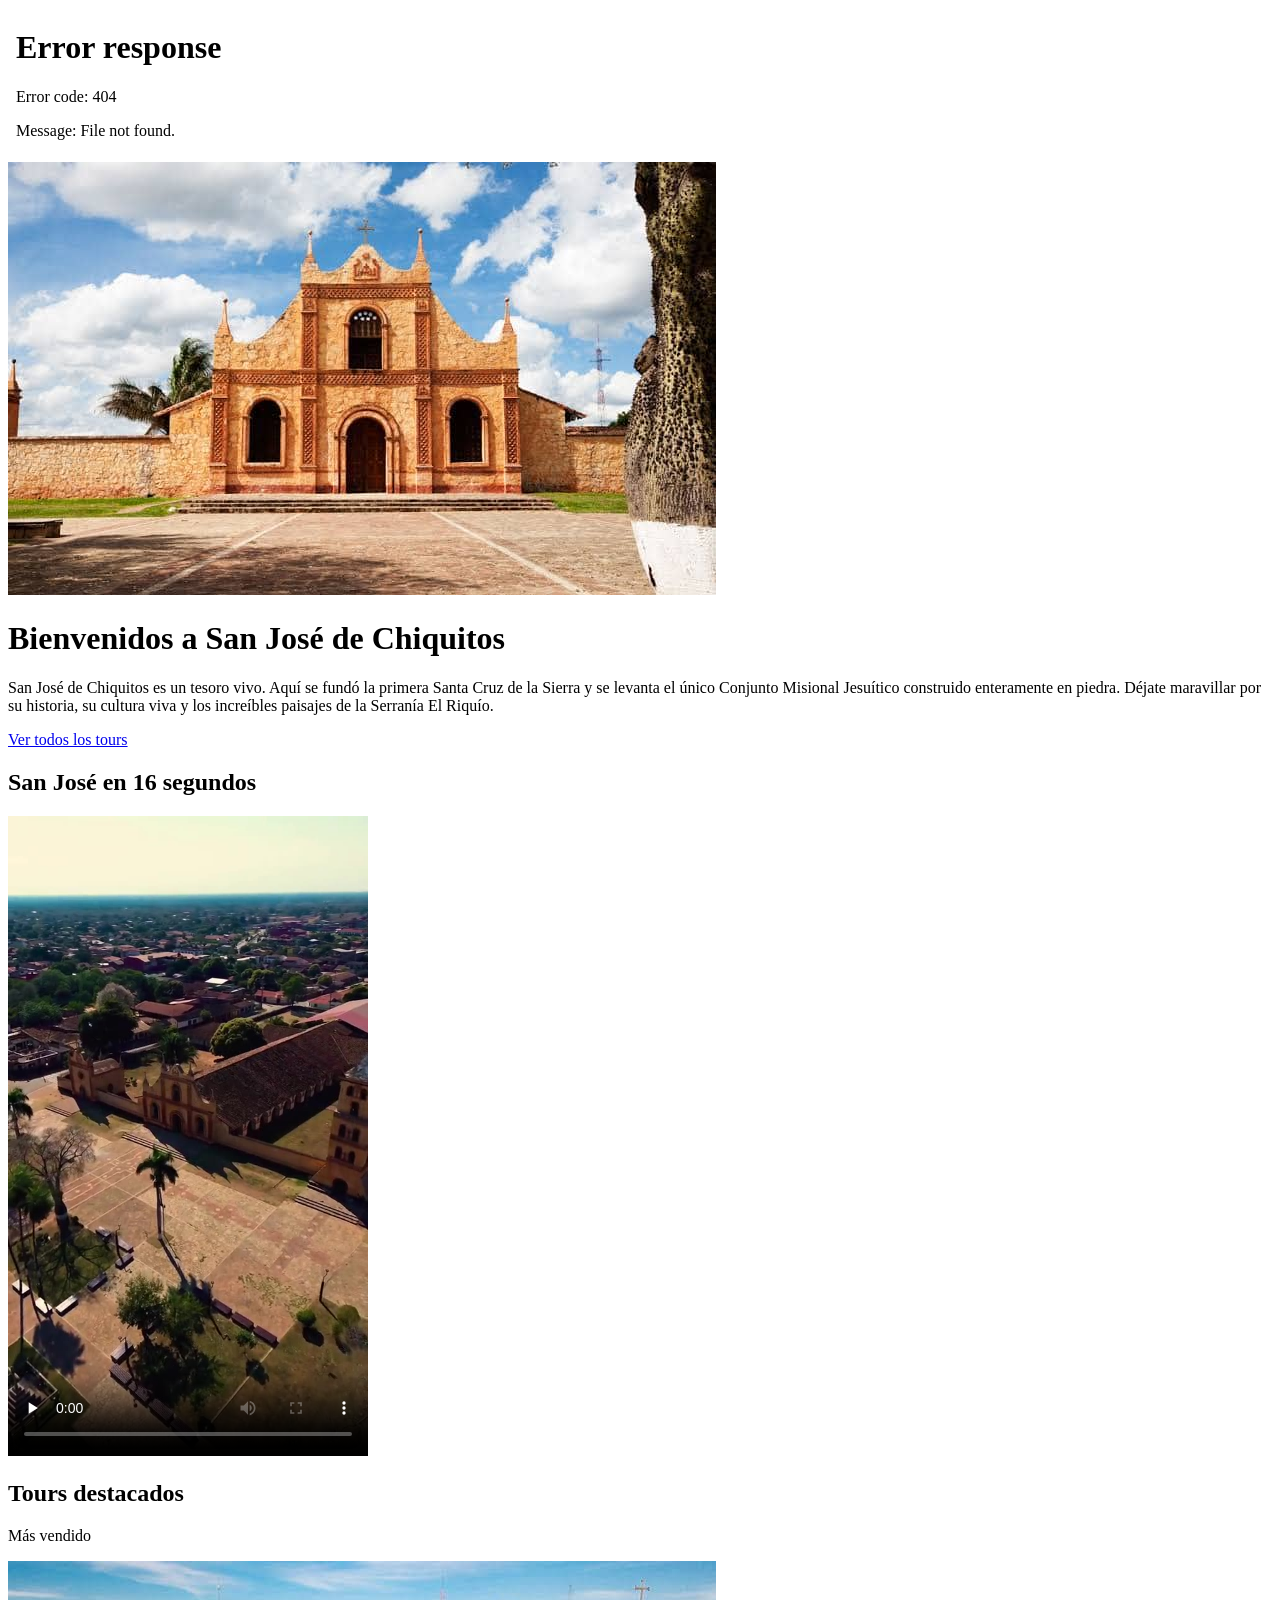
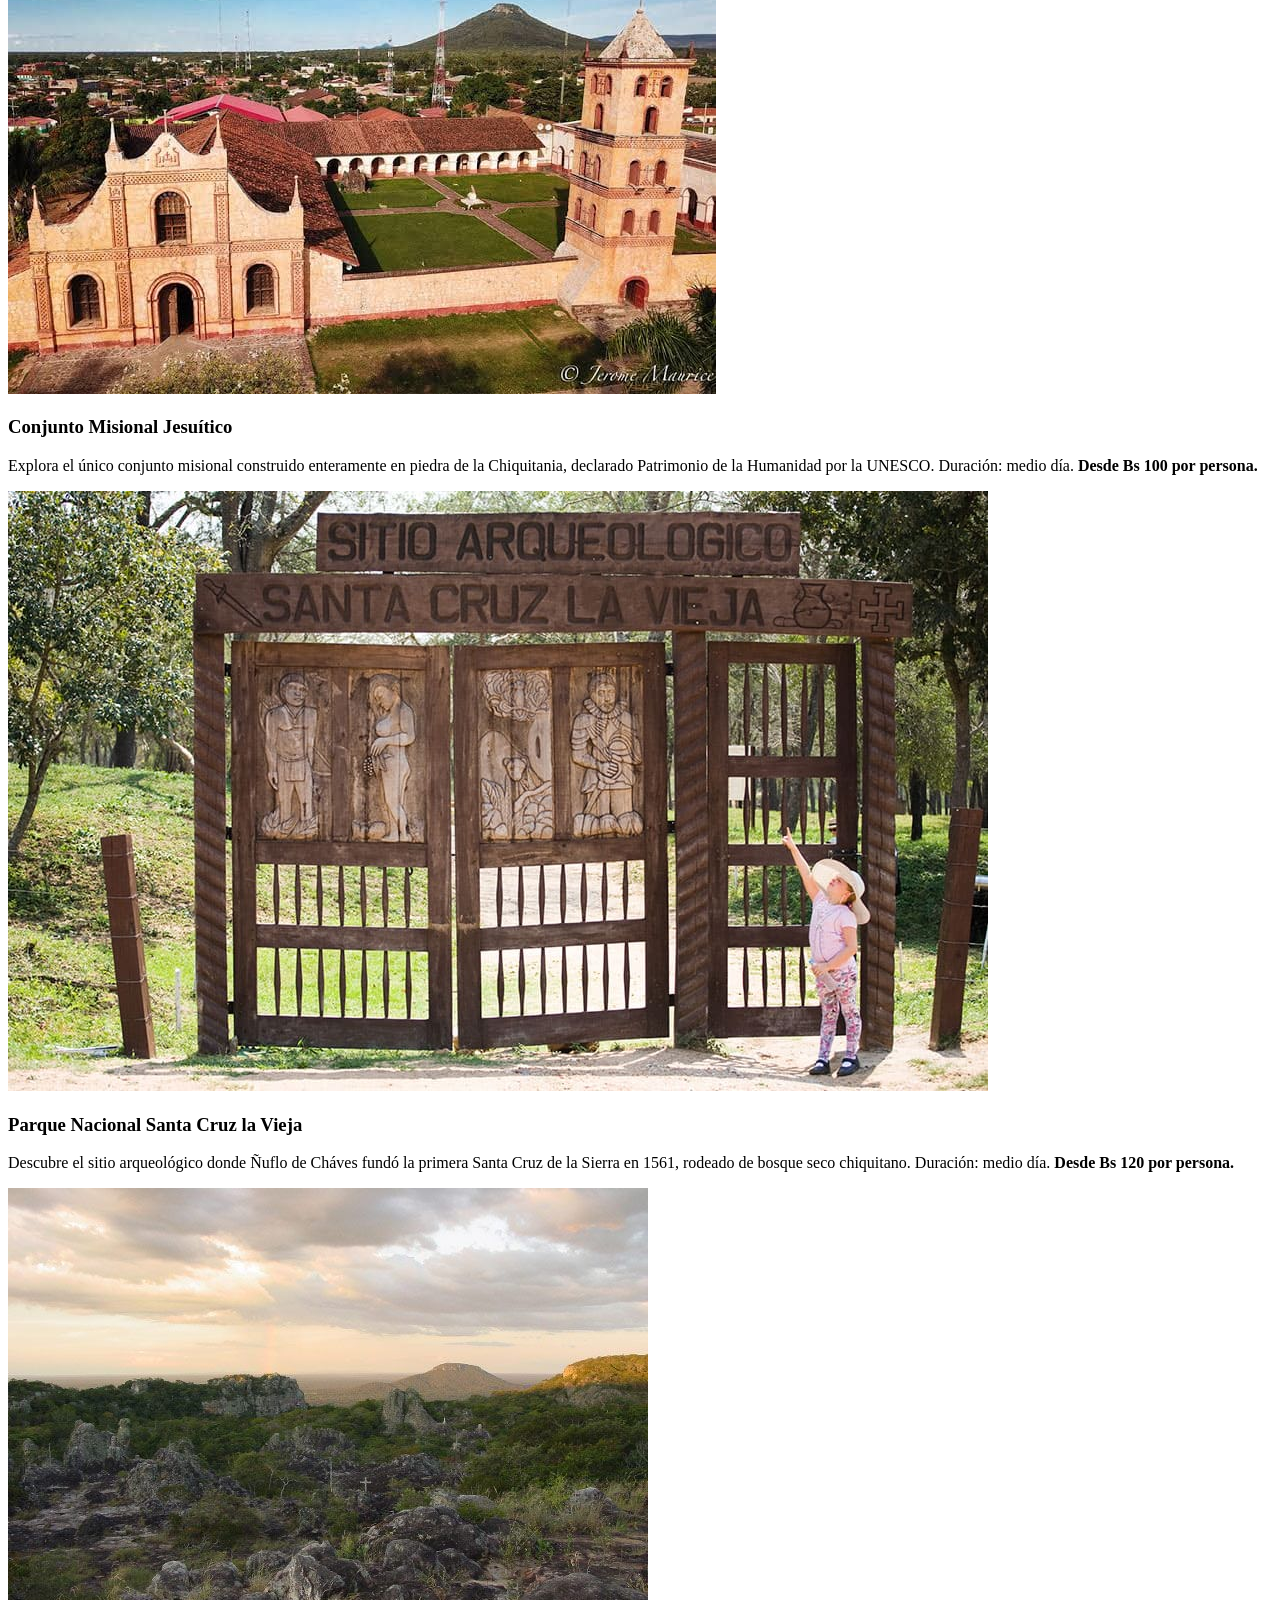
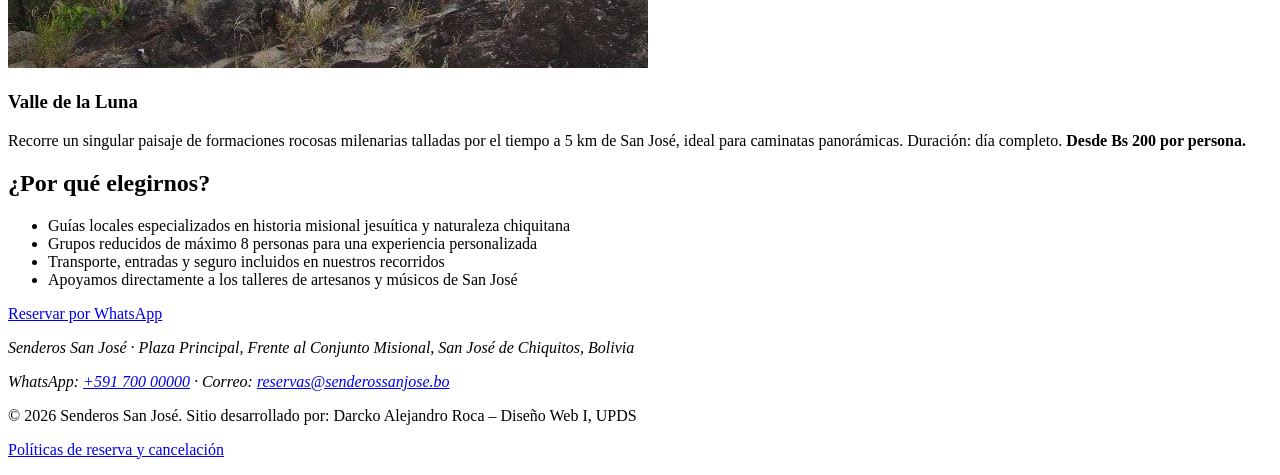
==== index.html @ c331bec4 "first commit" ====
<!DOCTYPE html>
<html lang="es">
<head>
  <meta charset="UTF-8">
  <meta name="viewport" content="width=device-width, initial-scale=1.0">
  <title>Senderos San José · Turismo en las Misiones Jesuíticas</title>
  <meta name="description" content="Descubre la magia de San José de Chiquitos: Conjunto Misional, Santa Cruz la Vieja, Valle de la Luna y Mirador de Ñuflo. Tours guiados.">
  
  <!-- Hoja de estilos principal (Laboratorios 5, 6 y 7) -->
  <link rel="stylesheet" href="css/estilos.css">

  <!-- Íconos y color de tema -->
  <meta name="theme-color" content="#1f5f3f">
  <link rel="icon" href="img/favicon.svg" type="image/svg+xml">
  <link rel="apple-touch-icon" href="img/apple-touch-icon.png">

  <!-- Open Graph: vista previa al compartir -->
  <meta property="og:type" content="website">
  <meta property="og:title" content="Senderos San José · Tours con guías locales">
  <meta property="og:description" content="Explora las Misiones Jesuíticas, el Valle de la Luna y la historia de Santa Cruz la Vieja.">
  <meta property="og:image" content="https://senderossanjose.bo/img/portada-sanjose-960.jpg">
  <meta property="og:url" content="https://senderossanjose.bo/">
  <meta property="og:locale" content="es_BO">
</head>
<body>

  <!-- CABECERA Y MENÚ (Con div.marca del Lab 7) -->
   <iframe src="./Component/header.html" frameborder="0"></iframe>
  <!-- CONTENIDO PRINCIPAL -->
  <main>
    
    <!-- Imagen principal (Hero) -->
    <picture>
      <img src="img/portada-sanjose-960.jpg"
           width="708" height="433"
           fetchpriority="high"
           alt="Fachada de piedra de la Iglesia Misional de San José de Chiquitos con su frontis triangular y arcos tallados.">
    </picture>

    <h1>Bienvenidos a San José de Chiquitos</h1>
    <p>San José de Chiquitos es un tesoro vivo. Aquí se fundó la primera Santa Cruz de la Sierra y se levanta el único Conjunto Misional Jesuítico construido enteramente en piedra. Déjate maravillar por su historia, su cultura viva y los increíbles paisajes de la Serranía El Riquío.</p>
    <a href="tours.html" class="boton">Ver todos los tours</a>

    <!-- SECCIÓN DE VIDEO (Sin style en línea, controlado por CSS Lab 5) -->
    <section>
      <h2>San José en 16 segundos</h2>
      <video controls preload="none"
             poster="video/poster-sanjose.jpg"
             width="360" height="640">
        <source src="video/sanjose.mp4" type="video/mp4">
        <track kind="captions"
               src="video/sanjose.vtt"
               srclang="es" label="Español" default>
        <p>Tu navegador no puede reproducir este video. <a href="video/sanjose.mp4">Descárgalo aquí</a>.</p>
      </video>
    </section>

    <!-- SECCIÓN DE TOURS DESTACADOS (Tarjetas Flexbox e Insignia Lab 7) -->
    <section>
      <h2>Tours destacados</h2>
      <div class="tarjetas">
        
        <!-- Tarjeta 1: Conjunto Misional (Con Insignia) -->
        <article class="tarjeta">
          <p class="insignia">Más vendido</p>
          <img src="img/misiones-960.jpg" width="708" height="433" loading="lazy" alt="">
          <h3>Conjunto Misional Jesuítico</h3>
          <p>Explora el único conjunto misional construido enteramente en piedra de la Chiquitania, declarado Patrimonio de la Humanidad por la UNESCO. Duración: medio día. <strong>Desde Bs 100 por persona.</strong></p>
        </article>

        <!-- Tarjeta 2: Santa Cruz la Vieja -->
        <article class="tarjeta">
          <img src="img/santacruzvieja-960.jpg" width="980" height="600" loading="lazy" alt="">
          <h3>Parque Nacional Santa Cruz la Vieja</h3>
          <p>Descubre el sitio arqueológico donde Ñuflo de Cháves fundó la primera Santa Cruz de la Sierra en 1561, rodeado de bosque seco chiquitano. Duración: medio día. <strong>Desde Bs 120 por persona.</strong></p>
        </article>

        <!-- Tarjeta 3: Valle de la Luna -->
        <article class="tarjeta">
          <img src="img/valleluna-960.jpg" width="640" height="480" loading="lazy" alt="">
          <h3>Valle de la Luna</h3>
          <p>Recorre un singular paisaje de formaciones rocosas milenarias talladas por el tiempo a 5 km de San José, ideal para caminatas panorámicas. Duración: día completo. <strong>Desde Bs 200 por persona.</strong></p>
        </article>

      </div>
    </section>

    <!-- SECCIÓN: ¿POR QUÉ ELEGIRNOS? -->
    <section>
      <h2>¿Por qué elegirnos?</h2>
      <ul>
        <li>Guías locales especializados en historia misional jesuítica y naturaleza chiquitana</li>
        <li>Grupos reducidos de máximo 8 personas para una experiencia personalizada</li>
        <li>Transporte, entradas y seguro incluidos en nuestros recorridos</li>
        <li>Apoyamos directamente a los talleres de artesanos y músicos de San José</li>
      </ul>
    </section>

  </main>
  <!-- Botón flotante justo antes del footer (Lab 7) -->
  <a class="whatsapp-flotante" href="https://wa.me/59170000000">Reservar por WhatsApp</a>
  <!-- PIE DE PÁGINA -->  
  <footer>
    <address>
      <p>Senderos San José · Plaza Principal, Frente al Conjunto Misional, San José de Chiquitos, Bolivia</p>
      <p>
        WhatsApp: <a href="https://wa.me/59170000000">+591 700 00000</a> · 
        Correo: <a href="mailto:reservas@senderossanjose.bo">reservas@senderossanjose.bo</a>
      </p>
    </address>
    <p>© 2026 Senderos San José. Sitio desarrollado por: Darcko Alejandro Roca – Diseño Web I, UPDS</p>
    <p><a href="legal/politicas.html">Políticas de reserva y cancelación</a></p>
  </footer>  
</body>
</html>
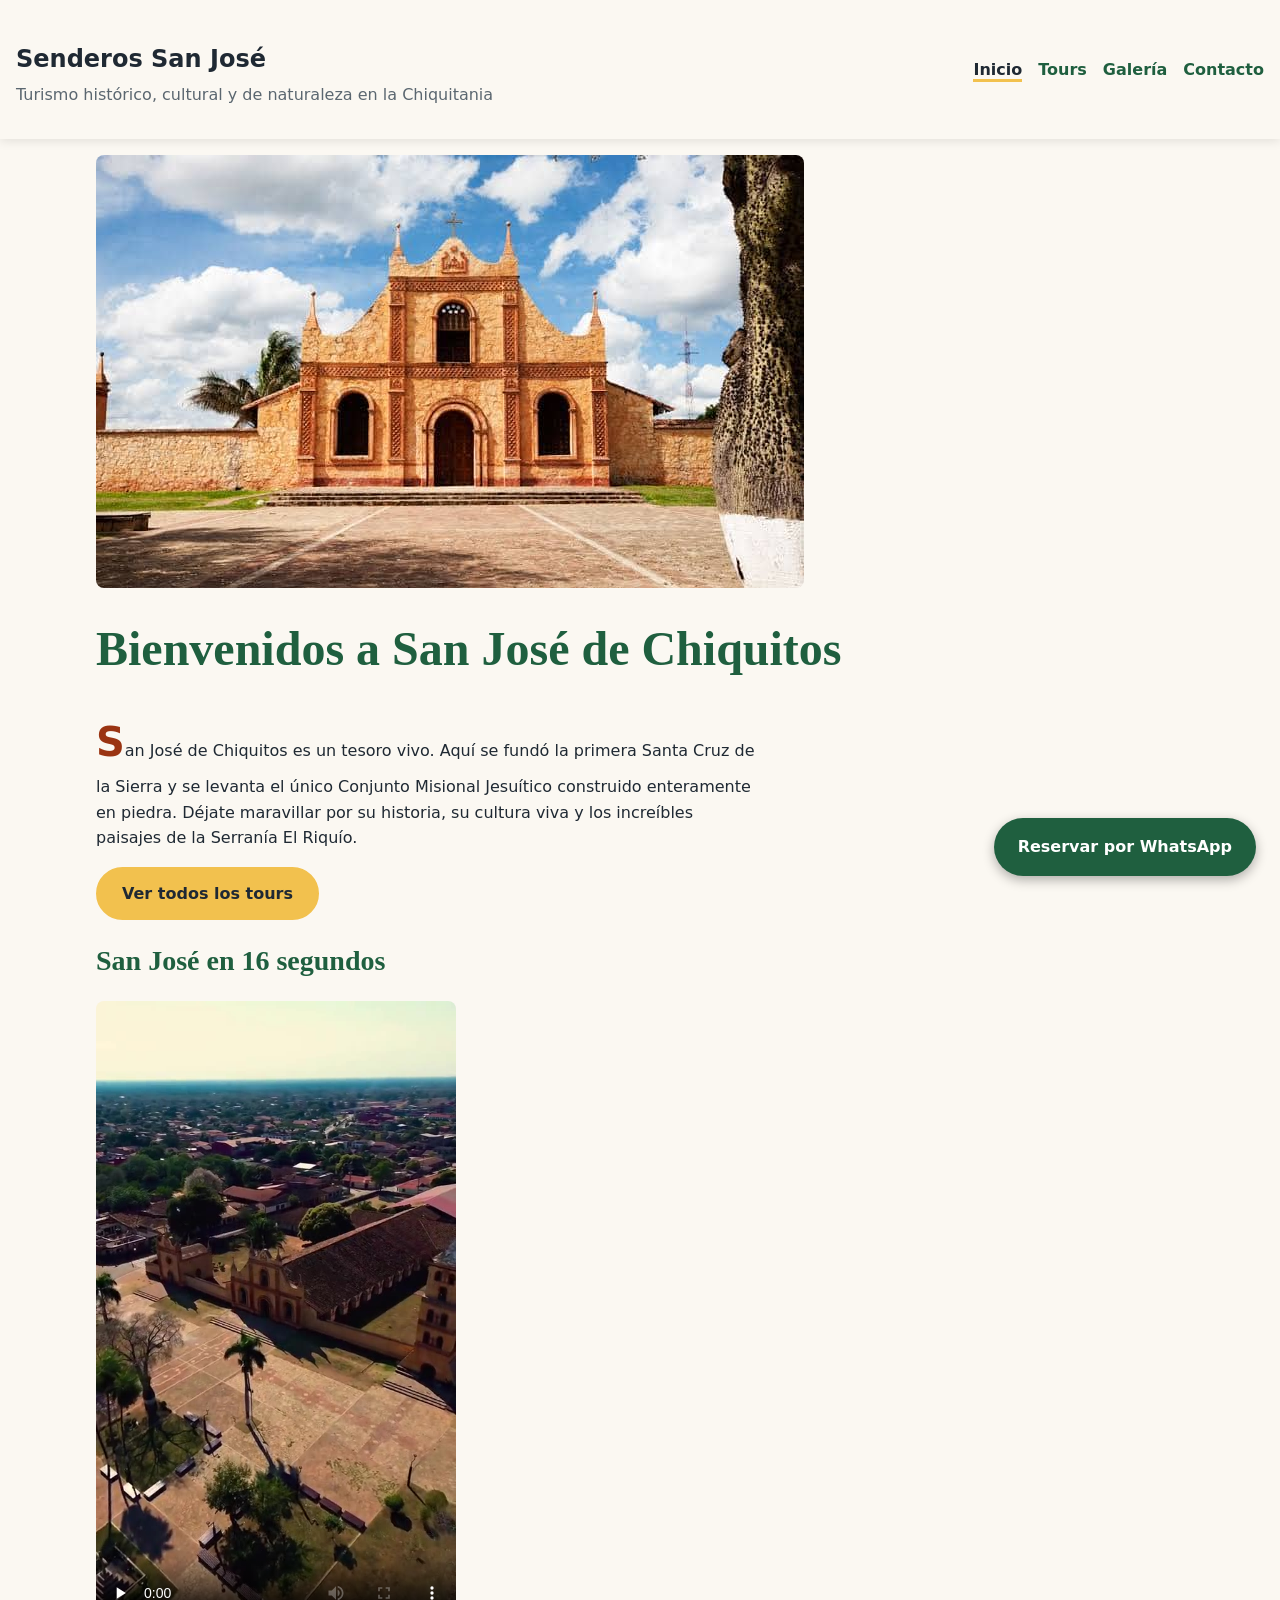
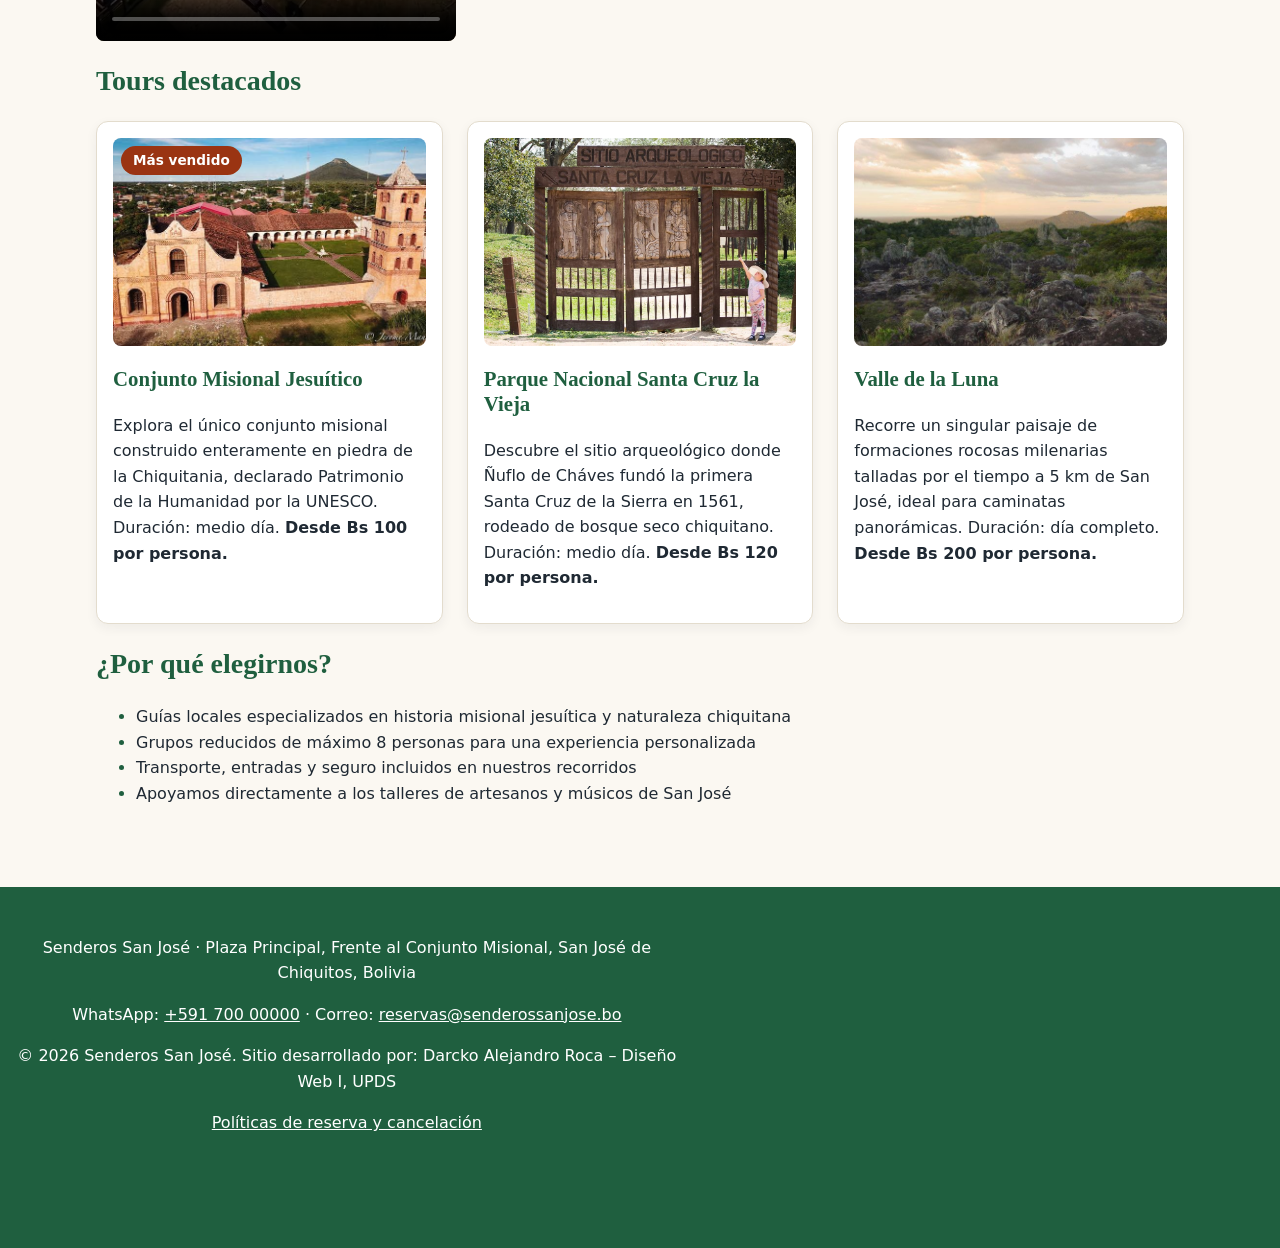
==== commit b7960f81: "Laboratorios 5 al 7 - Darcko Roca" ====
--- a/index.html
+++ b/index.html
@@ -25,7 +25,21 @@
 <body>
 
   <!-- CABECERA Y MENÚ (Con div.marca del Lab 7) -->
-   <iframe src="./Component/header.html" frameborder="0"></iframe>
+  <header>
+    <div class="marca">
+      <p><strong>Senderos San José</strong></p>
+      <p>Turismo histórico, cultural y de naturaleza en la Chiquitania</p>
+    </div>
+    <nav aria-label="Menú principal">
+      <ul>
+        <li><a href="index.html" aria-current="page">Inicio</a></li>
+        <li><a href="tours.html">Tours</a></li>
+        <li><a href="galeria.html">Galería</a></li>
+        <li><a href="contacto.html">Contacto</a></li>
+      </ul>
+    </nav>
+  </header>
+
   <!-- CONTENIDO PRINCIPAL -->
   <main>
     
@@ -97,9 +111,11 @@
     </section>
 
   </main>
+
   <!-- Botón flotante justo antes del footer (Lab 7) -->
   <a class="whatsapp-flotante" href="https://wa.me/59170000000">Reservar por WhatsApp</a>
-  <!-- PIE DE PÁGINA -->  
+
+  <!-- PIE DE PÁGINA -->
   <footer>
     <address>
       <p>Senderos San José · Plaza Principal, Frente al Conjunto Misional, San José de Chiquitos, Bolivia</p>
@@ -110,6 +126,7 @@
     </address>
     <p>© 2026 Senderos San José. Sitio desarrollado por: Darcko Alejandro Roca – Diseño Web I, UPDS</p>
     <p><a href="legal/politicas.html">Políticas de reserva y cancelación</a></p>
-  </footer>  
+  </footer>
+
 </body>
 </html>
--- a/css/estilos.css
+++ b/css/estilos.css
@@ -0,0 +1,382 @@
+/* ==========================================================================
+   Senderos San José — Hoja de estilos principal
+   Laboratorios 5, 6 y 7 completos (Diseño Web I, UPDS)
+   ========================================================================== */
+
+/* ---------- 1. Variables (la identidad de la marca en un solo lugar) ---------- */
+:root {
+  /* Colores de la marca (Bosque Chiquitano, Sol y Tierra/Piedra Misional) */
+  --color-bosque: #1f5f3f;   /* verde principal (títulos, cabecera, footer) */
+  --color-sol: #f2c14e;      /* dorado de acento (fondos de botones, subrayado activo) */
+  --color-tierra: #9a3412;   /* terracota misional (hover, foco, insignias, errores) */
+  --color-texto: #1f2933;    /* texto principal */
+  --color-suave: #5b6770;    /* texto secundario / eslogan */
+  --color-fondo: #fbf8f2;    /* fondo crema cálido */
+
+  /* Tipografías */
+  --fuente-texto: system-ui, -apple-system, "Segoe UI", Roboto, sans-serif;
+  --fuente-titulos: Georgia, "Times New Roman", serif;
+
+  /* Reto Lab 5: Variable para bordes redondeados */
+  --radio: 0.5rem;
+}
+
+/* ---------- 2. Reset moderno (Laboratorio 5) ---------- */
+*, *::before, *::after {
+  box-sizing: border-box;
+}
+
+body {
+  margin: 0;
+}
+
+/* La regla de oro de las imágenes y medios */
+img, picture, video {
+  display: block;
+  max-width: 100%;
+  height: auto;
+  border-radius: var(--radio);
+}
+
+iframe {
+  display: block;
+  max-width: 100%;
+  border: 0;
+  border-radius: var(--radio);
+}
+
+input, select, textarea, button {
+  font: inherit;
+}
+
+/* ---------- 3. Tipografía y colores base (Laboratorio 5) ---------- */
+body {
+  font-family: var(--fuente-texto);
+  font-size: 1rem;
+  line-height: 1.6;
+  color: var(--color-texto);
+  background-color: var(--color-fondo);
+}
+
+h1, h2, h3 {
+  font-family: var(--fuente-titulos);
+  color: var(--color-bosque);
+  line-height: 1.2;
+}
+
+/* Tamaños con rem y h1 fluido con clamp() */
+h1 {
+  font-size: clamp(2rem, 1.5rem + 3vw, 3rem);
+}
+
+h2 {
+  font-size: 1.75rem;
+}
+
+h3 {
+  font-size: 1.3rem;
+}
+
+/* Reto Lab 5: Modo de lectura cómoda */
+p {
+  max-width: 65ch;
+}
+
+/* ---------- 4. Enlaces (Laboratorio 5) ---------- */
+a {
+  color: var(--color-bosque);
+}
+
+a:hover {
+  color: var(--color-tierra);
+}
+
+/* ---------- 5. Espaciado básico del contenido (Laboratorio 5) ---------- */
+main {
+  max-width: 70rem;
+  margin-inline: auto;
+  padding: 1rem;
+}
+
+/* ==========================================================================
+   LABORATORIO 6: SELECTORES, PSEUDOCLASES Y PSEUDOELEMENTOS
+   ========================================================================== */
+
+/* ---------- 6. Foco visible y Selección ---------- */
+:focus-visible {
+  outline: 3px solid var(--color-tierra);
+  outline-offset: 3px;
+}
+
+::selection {
+  background-color: var(--color-sol);
+  color: var(--color-texto);
+}
+
+/* ---------- 7. Menú y página actual ---------- */
+.marca p:first-child {
+  font-size: 1.5rem;
+  margin-bottom: 0.2rem;
+}
+
+.marca p:nth-child(2) {
+  color: var(--color-suave);
+  margin-top: 0;
+}
+
+header nav ul {
+  list-style: none;
+  padding: 0;
+}
+
+header nav li {
+  margin-inline-end: 0;
+}
+
+header nav a {
+  text-decoration: none;
+  font-weight: 600;
+}
+
+header nav a:hover {
+  text-decoration: underline;
+}
+
+header nav a[aria-current="page"] {
+  color: var(--color-texto);
+  border-block-end: 3px solid var(--color-sol);
+}
+
+/* ---------- 8. Botones y enlaces externos ---------- */
+.boton {
+  display: inline-block;
+  background-color: var(--color-sol);
+  color: var(--color-texto);
+  font-weight: 700;
+  text-decoration: none;
+  padding: 0.75em 1.5em;
+  border: 2px solid var(--color-sol);
+  border-radius: 999px;
+  cursor: pointer;
+}
+
+.boton:hover {
+  background-color: var(--color-fondo);
+  color: var(--color-bosque);
+  border-color: var(--color-bosque);
+}
+
+.boton:active {
+  transform: translateY(1px);
+}
+
+a[target="_blank"]::after {
+  content: " ↗";
+}
+
+/* ---------- 9. Listas y texto ---------- */
+li::marker {
+  color: var(--color-bosque);
+}
+
+blockquote {
+  border-left: 4px solid var(--color-sol);
+  padding-left: 1rem;
+  margin-left: 0;
+  font-style: italic;
+}
+
+dt {
+  font-weight: bold;
+}
+
+main > p:first-of-type::first-letter {
+  font-size: 2.5rem;
+  color: var(--color-tierra);
+  font-weight: bold;
+}
+
+a:visited {
+  color: var(--color-suave);
+}
+
+/* ---------- 10. Tabla y :target ---------- */
+table {
+  border-collapse: collapse;
+  width: 100%;
+}
+
+thead th {
+  background-color: var(--color-bosque);
+  color: #ffffff;
+  padding: 0.5rem;
+}
+
+tbody td, tbody th {
+  padding: 0.5rem;
+}
+
+tbody tr:nth-child(even) {
+  background-color: #f1ece1;
+}
+
+tbody tr:hover {
+  background-color: #fbeecb;
+}
+
+tbody td:nth-child(n + 3) {
+  text-align: end;
+  font-variant-numeric: tabular-nums;
+}
+
+.tabla-desplazable {
+  overflow-x: auto;
+}
+
+article:target {
+  background-color: #ffffff;
+  outline: 3px solid var(--color-sol);
+  padding: 1rem;
+  border-radius: var(--radio);
+}
+
+/* ---------- 11. Formulario ---------- */
+label {
+  display: block;
+  font-weight: 600;
+}
+
+input[type="radio"] + label,
+input[type="checkbox"] + label {
+  display: inline;
+  font-weight: 400;
+}
+
+input:not([type="radio"], [type="checkbox"]),
+select, textarea {
+  display: block;
+  width: 100%;
+  max-width: 30rem;
+  padding: 0.5rem 0.75rem;
+  border: 2px solid #b9b2a3;
+  border-radius: var(--radio);
+}
+
+input:user-invalid, select:user-invalid {
+  border-color: var(--color-tierra);
+  background-color: #fdf1ec;
+}
+
+fieldset:has(:user-invalid) {
+  border-color: var(--color-tierra);
+  box-shadow: 0 0 5px rgba(154, 52, 18, 0.2);
+}
+
+/* ==========================================================================
+   LABORATORIO 7: MODELO DE CAJA, POSICIONAMIENTO Y FLEXBOX
+   ========================================================================== */
+
+/* ---------- 12. Cabecera fija y Flexbox ---------- */
+header {
+  position: sticky;
+  top: 0;
+  z-index: 10;
+  background-color: var(--color-fondo);
+  box-shadow: 0 2px 10px rgba(0, 0, 0, 0.1);
+  display: flex;
+  flex-wrap: wrap;
+  align-items: center;
+  justify-content: space-between;
+  gap: 0.5rem 2rem;
+  padding: 1rem;
+}
+
+header nav ul {
+  display: flex;
+  gap: 1rem;
+}
+
+[id] {
+  scroll-margin-top: 8rem;
+}
+
+/* ---------- 13. Tarjetas con Flexbox ---------- */
+.tarjetas {
+  display: flex;
+  flex-wrap: wrap;
+  gap: 1.5rem;
+}
+
+.tarjeta {
+  position: relative;
+  flex: 1 1 16rem;
+  padding: 1rem;
+  border: 1px solid #e3dccd;
+  background-color: #ffffff;
+  margin: 0;
+  border-radius: 0.75rem;
+  box-shadow: 0 4px 12px rgba(31, 41, 51, 0.06);
+}
+
+.insignia {
+  position: absolute;
+  top: 1.5rem;
+  left: 1.5rem;
+  background-color: var(--color-tierra);
+  color: #ffffff;
+  padding: 0.25rem 0.75rem;
+  border-radius: 999px;
+  font-size: 0.85rem;
+  font-weight: bold;
+  margin: 0;
+  z-index: 5;
+}
+
+.tarjeta img {
+  aspect-ratio: 3 / 2;
+  object-fit: cover;
+  margin-bottom: 1rem;
+  width: 100%;
+}
+
+/* ---------- 14. Botón flotante de WhatsApp ---------- */
+.whatsapp-flotante {
+  position: fixed;
+  right: 1.5rem;
+  bottom: 1.5rem;
+  z-index: 20;
+  background-color: var(--color-bosque);
+  color: #ffffff;
+  padding: 1rem 1.5rem;
+  border-radius: 999px;
+  font-weight: bold;
+  text-decoration: none;
+  box-shadow: 0 4px 12px rgba(0, 0, 0, 0.3);
+}
+
+.whatsapp-flotante:hover {
+  background-color: var(--color-tierra);
+  color: #ffffff;
+}
+
+/* ---------- 15. Pie de página (Footer) ---------- */
+footer {
+  background-color: var(--color-bosque);
+  color: #ffffff;
+  padding: 2rem 1rem 6rem 1rem;
+  text-align: center;
+  margin-top: 3rem;
+}
+
+footer a {
+  color: #ffffff;
+  text-decoration: underline;
+}
+
+footer a:hover {
+  color: var(--color-sol);
+}
+
+footer address {
+  font-style: normal;
+}
